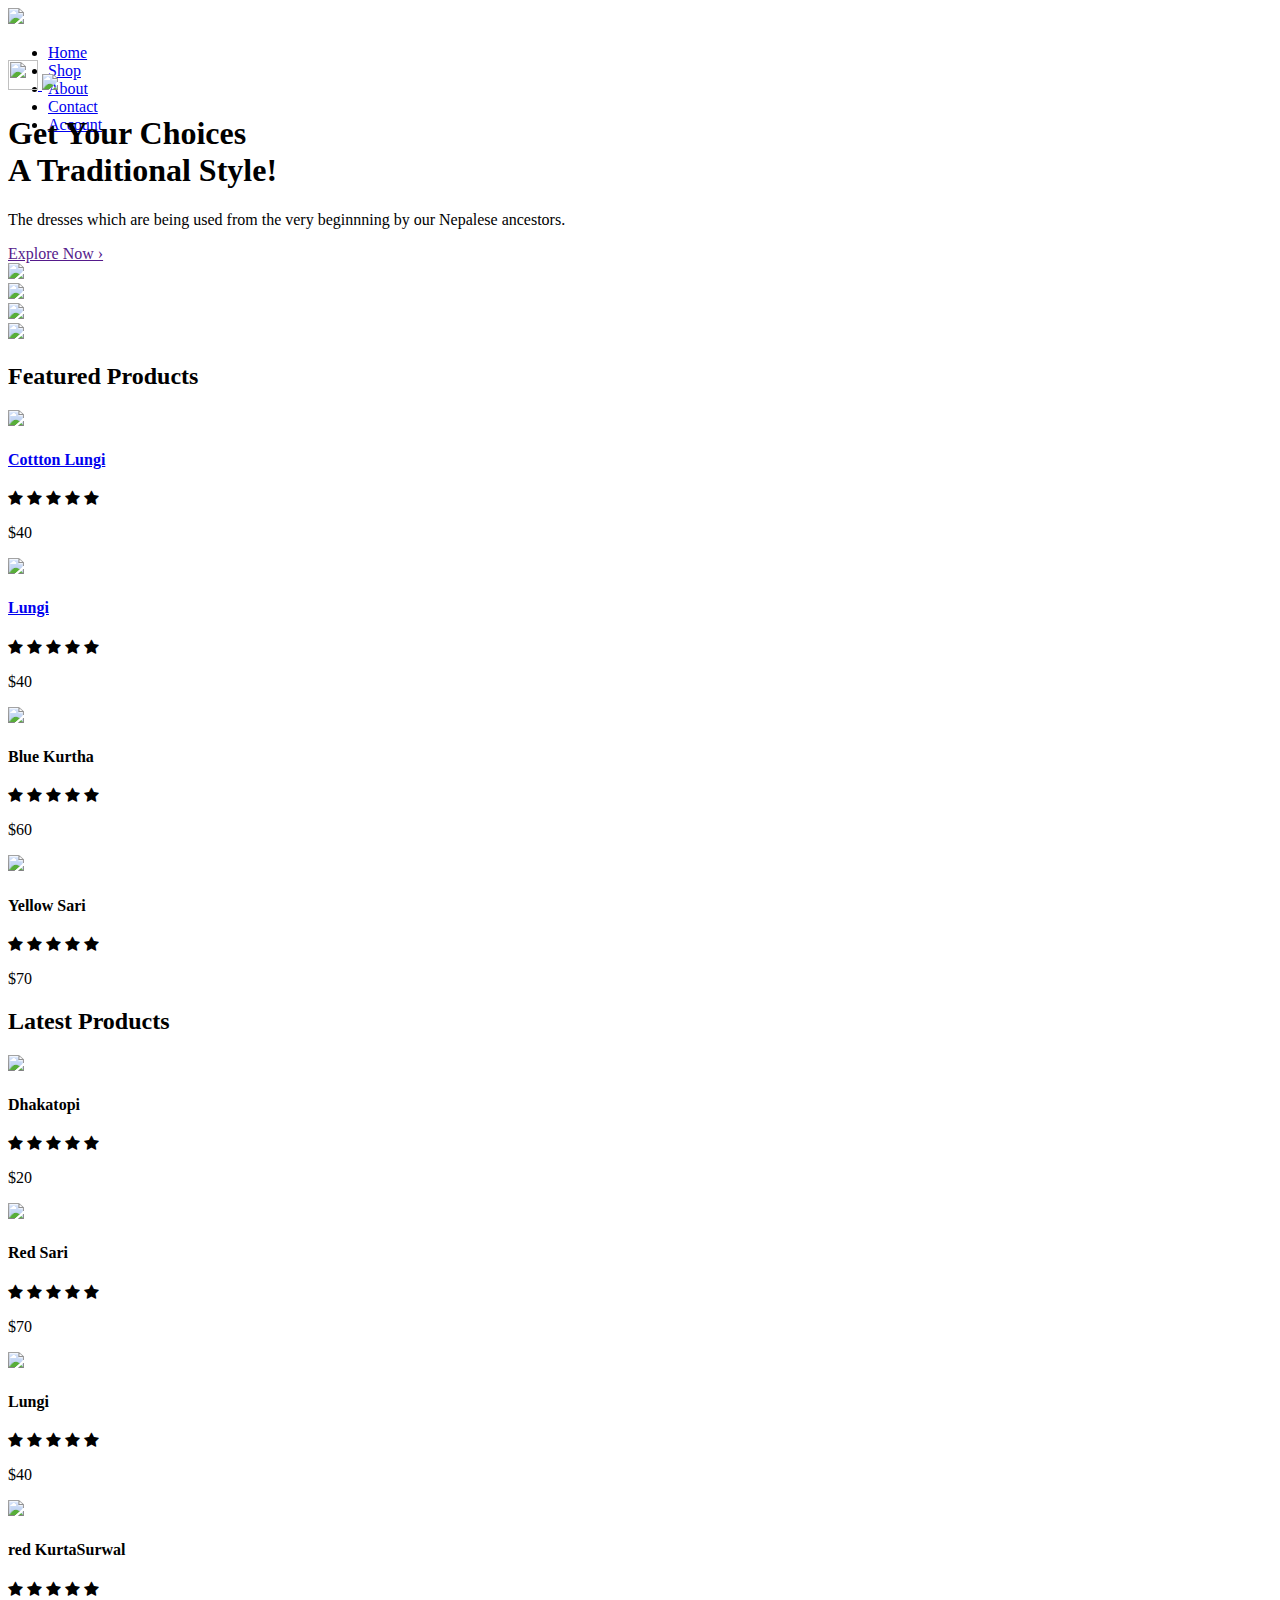
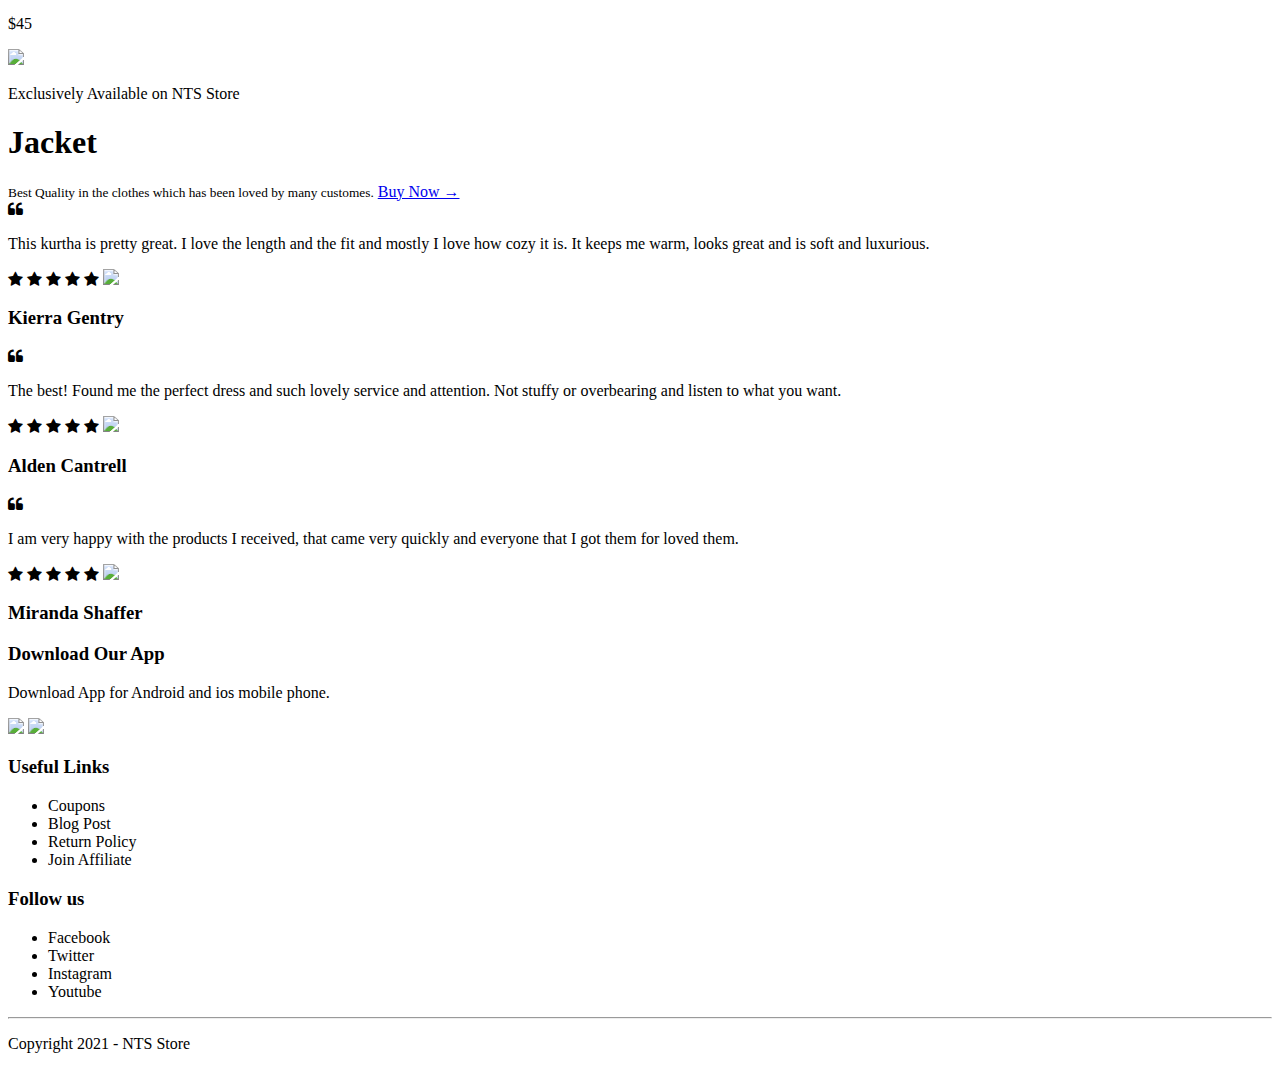
==== index.html @ 943eb790 "Add files via upload" ====
<!DOCTYPE html>
<html lang="en">
<head>
    <meta charset="UTF-8">
    <meta name="viewport" content="width=device-width, initial-scale=1.0">
    <title>Nepalese Clothing Store</title>
    <link rel="stylesheet" href="style.css">
    <link href="https://fonts.googleapis.com/css2?family=Poppins:wght@300;500;600;700&display=swap" rel="stylesheet">
    <link rel="stylesheet" href="https://cdnjs.cloudflare.com/ajax/libs/font-awesome/4.7.0/css/font-awesome.min.css">   
</head>
    <body>
        <div class="body">
        <div class="header">
        <div class="container">
        <div class="navbar">
            <div class="logo">
                <a href="index.html"><img src="Images/logo.PNG" width="125px"></div>
                </a>
        <nav>
            <ul id="MenuItems">
                <li><a href="index.html">Home</a></li>
                <li><a href="shop.html">Shop</a></li>
                <li><a href="about.html">About</a></li>
                <li><a href="contact.html">Contact</a></li>
                <li><a href="account.html">Account</a></li>
            </ul>
        </nav>
        <a href="cart.html"><img src="Images/cart.png" width="30px"  height="30px">
        </a>
        <img src="Images/menu.png" class="menu-icon" onclick="menutoggle()"> 
    </div>
        <div class="row">
            <div class="col-2">
                <h1> Get Your Choices<br>A Traditional Style!</h1>
                <p> The dresses which are being used from the very beginnning by our Nepalese ancestors.</p>
                <a href="" class="btn">Explore Now &#x203A;</a>
            </div>
                <div class="col-2">
                <img src="Images/daurasurwal.png">
                </div>  
        </div>
        </div>
        </div>
    
<!------ Featured Categories -------->
    <div class="categories">
        <div class="small-container">
            <div class="row">
                <div class="col-3">
                <img src="Images/dhakatopi.png">
                </div>
                <div class="col-3">
                <img src="Images/fkurtasurwal.png">
                </div>
                <div class="col-3">
                <img src="Images/dhoti.png">
                </div>
            </div>
        </div>
    </div>

<!------ Featured Products -------->
        <div class="small-container">
            <h2 class="title">Featured Products</h2>
            <div class="row">
                <div class="col-4">
                    <a href="productdetails.html"><img src="Images/flungi.png"></a>
                    <a href="productdetails.html"><h4>Cottton Lungi</h4></a>
                    <span class="fa fa-star checked"></span>
                    <span class="fa fa-star checked"></span>
                    <span class="fa fa-star checked"></span>
                    <span class="fa fa-star checked"></span>
                    <span class="fa fa-star"></span>
                    <p>$40</p>
                </div>
             <div class="col-4">
                    <a href="productdetails2.html"><img src="Images/mlungi.png"></a>
                    <a href="productdetails2.html"><h4>Lungi</h4></a>
                    <span class="fa fa-star checked"></span>
                    <span class="fa fa-star checked"></span>
                    <span class="fa fa-star checked"></span>
                    <span class="fa fa-star checked"></span>
                    <span class="fa fa-star"></span>
                    <p>$40</p>
                </div>
             <div class="col-4">
                    <img src="Images/kurtha.png">
                    <h4>Blue Kurtha</h4>
                    <span class="fa fa-star checked"></span>
                    <span class="fa fa-star checked"></span>
                    <span class="fa fa-star checked"></span>
                    <span class="fa fa-star checked"></span>
                    <span class="fa fa-star checked"></span>
                    <p>$60</p>
                </div>
                 <div class="col-4">
                    <img src="Images/sari.png">
                    <h4>Yellow Sari</h4>
                    <span class="fa fa-star checked"></span>
                    <span class="fa fa-star checked"></span>
                    <span class="fa fa-star checked"></span>
                    <span class="fa fa-star checked"></span>
                    <span class="fa fa-star"></span>
                    <p>$70</p>
                </div>
            </div>
            <h2 class="title">Latest Products</h2>
            <div class="row">
                <div class="col-4">
                    <img src="Images/dhakatopi3.png">
                    <h4>Dhakatopi</h4>
                    <span class="fa fa-star checked"></span>
                    <span class="fa fa-star checked"></span>
                    <span class="fa fa-star checked"></span>
                    <span class="fa fa-star checked"></span>
                    <span class="fa fa-star"></span>
                    <p>$20</p>
                </div>
             <div class="col-4">
                    <img src="Images/sari2.PNG">
                    <h4>Red Sari</h4>
                    <span class="fa fa-star checked"></span>
                    <span class="fa fa-star checked"></span>
                    <span class="fa fa-star checked"></span>
                    <span class="fa fa-star"></span>
                    <span class="fa fa-star"></span>
                    <p>$70</p>
                </div>
             <div class="col-4">
                    <img src="Images/mlungi1.png">
                    <h4>Lungi</h4>
                    <span class="fa fa-star checked"></span>
                    <span class="fa fa-star checked"></span>
                    <span class="fa fa-star checked"></span>
                    <span class="fa fa-star checked"></span>
                    <span class="fa fa-star"></span>
                    <p>$40</p>
                </div>
                 <div class="col-4">
                    <img src="Images/fkurtasurwal1.png">
                    <h4>red KurtaSurwal</h4>
                    <span class="fa fa-star checked"></span>
                    <span class="fa fa-star checked"></span>
                    <span class="fa fa-star checked"></span>
                    <span class="fa fa-star checked"></span>
                    <span class="fa fa-star"></span>
                    <p>$45</p>
                </div>
            </div>
        </div>
    </div>
            
<!---------------- offer ------------------>
    <div class="offer">
        <div class="small-container">
            <div class="row">
                <div class="col-2">
                <img src="Images/jacket.png" class="offer-img">
                </div>
                <div class="col-2">
                    <p>Exclusively Available on NTS Store</p>
                    <h1>Jacket</h1>
                    <small>Best Quality in the clothes which has been loved by many customes.</small>
                    <a href="cart.html" class="btn">Buy Now &#8594;</a>
                </div>
            </div>
        </div>
    </div>
        
<!----- testimonial -------->
        <div class="testimonial">
            <div class="small-container">
                    <div class="row">
                        <div class="col-3">
                            <i class="fa fa-quote-left"></i>
                            <p>This kurtha is pretty great. I love the length and the fit and mostly I love how cozy it is. It keeps me warm, looks great and is soft and luxurious.</p>
                            <span class="fa fa-star checked"></span>
                        <span class="fa fa-star checked"></span>
                        <span class="fa fa-star checked"></span>
                        <span class="fa fa-star checked"></span>
                        <span class="fa fa-star"></span>
                            <img src="Images/user-1.png">
                            <h3> Kierra Gentry
                            </h3>
                        </div>
                        <div class="col-3">
                            <i class="fa fa-quote-left"></i>
                            <p>The best! Found me the perfect dress and such lovely service and attention. Not stuffy or overbearing and listen to what you want.</p>
                            <span class="fa fa-star checked"></span>
                        <span class="fa fa-star checked"></span>
                        <span class="fa fa-star checked"></span>
                        <span class="fa fa-star checked"></span>
                        <span class="fa fa-star"></span>
                            <img src="Images/user-2.png">
                            <h3> Alden Cantrell
                            </h3>
                        </div>
                        <div class="col-3">
                            <i class="fa fa-quote-left"></i>
                            <p>I am very happy with the products I received, that came very quickly and everyone that I got them for loved them.</p>
                            <span class="fa fa-star checked"></span>
                        <span class="fa fa-star checked"></span>
                        <span class="fa fa-star checked"></span>
                        <span class="fa fa-star checked"></span>
                        <span class="fa fa-star checked"></span>
                            <img src="Images/user-3.png">
                            <h3> Miranda Shaffer </h3>
                        </div>
                    </div>
            </div>
        </div>
<!----------- footer ------------->
        <div class="footer">
            <div class="container">
                <div class="row">
                    <div class="footer-col-1">
                        <h3>Download Our App</h3>
                            <p>Download App for Android and ios mobile phone.</p>
                        <div class="app-logo">
                            <img src="Images/app-store.png">
                            <img src="Images/play-store.png">
                        </div>
                    </div>
                    <div class="footer-col-2">
                        <h3>Useful Links</h3>
                        <ul>
                            <li>Coupons</li>
                            <li>Blog Post</li>
                            <li>Return Policy</li>
                            <li>Join Affiliate</li>
                        </ul>
                    </div>
                    <div class="footer-col-3">
                        <h3>Follow us</h3>
                        <ul>
                            <li>Facebook</li>
                            <li>Twitter</li>
                            <li>Instagram</li>
                            <li>Youtube</li>
                        </ul>
                    </div>
                </div>
                <hr>
                <p class="copyright">Copyright 2021 - NTS Store</p>
            </div>
        </div>
    <!-------js for toggle menu------->
        <script>
            var MenuItems = document.getElementById("MenuItems");
            
            MenuItems.style.maxHeight= "0px";
            
            function menutoggle(){
                if(MenuItems.style.maxHeight== "0px"){
                    MenuItems.style.maxHeight= "200px";
                    }
            else{
                MenuItems.style.maxHeight = "0px";
                }
            }
        </script>
    
    
    
    
    
    
    
    
    
    
    
    
    
    
    
    
    </body>
</html>
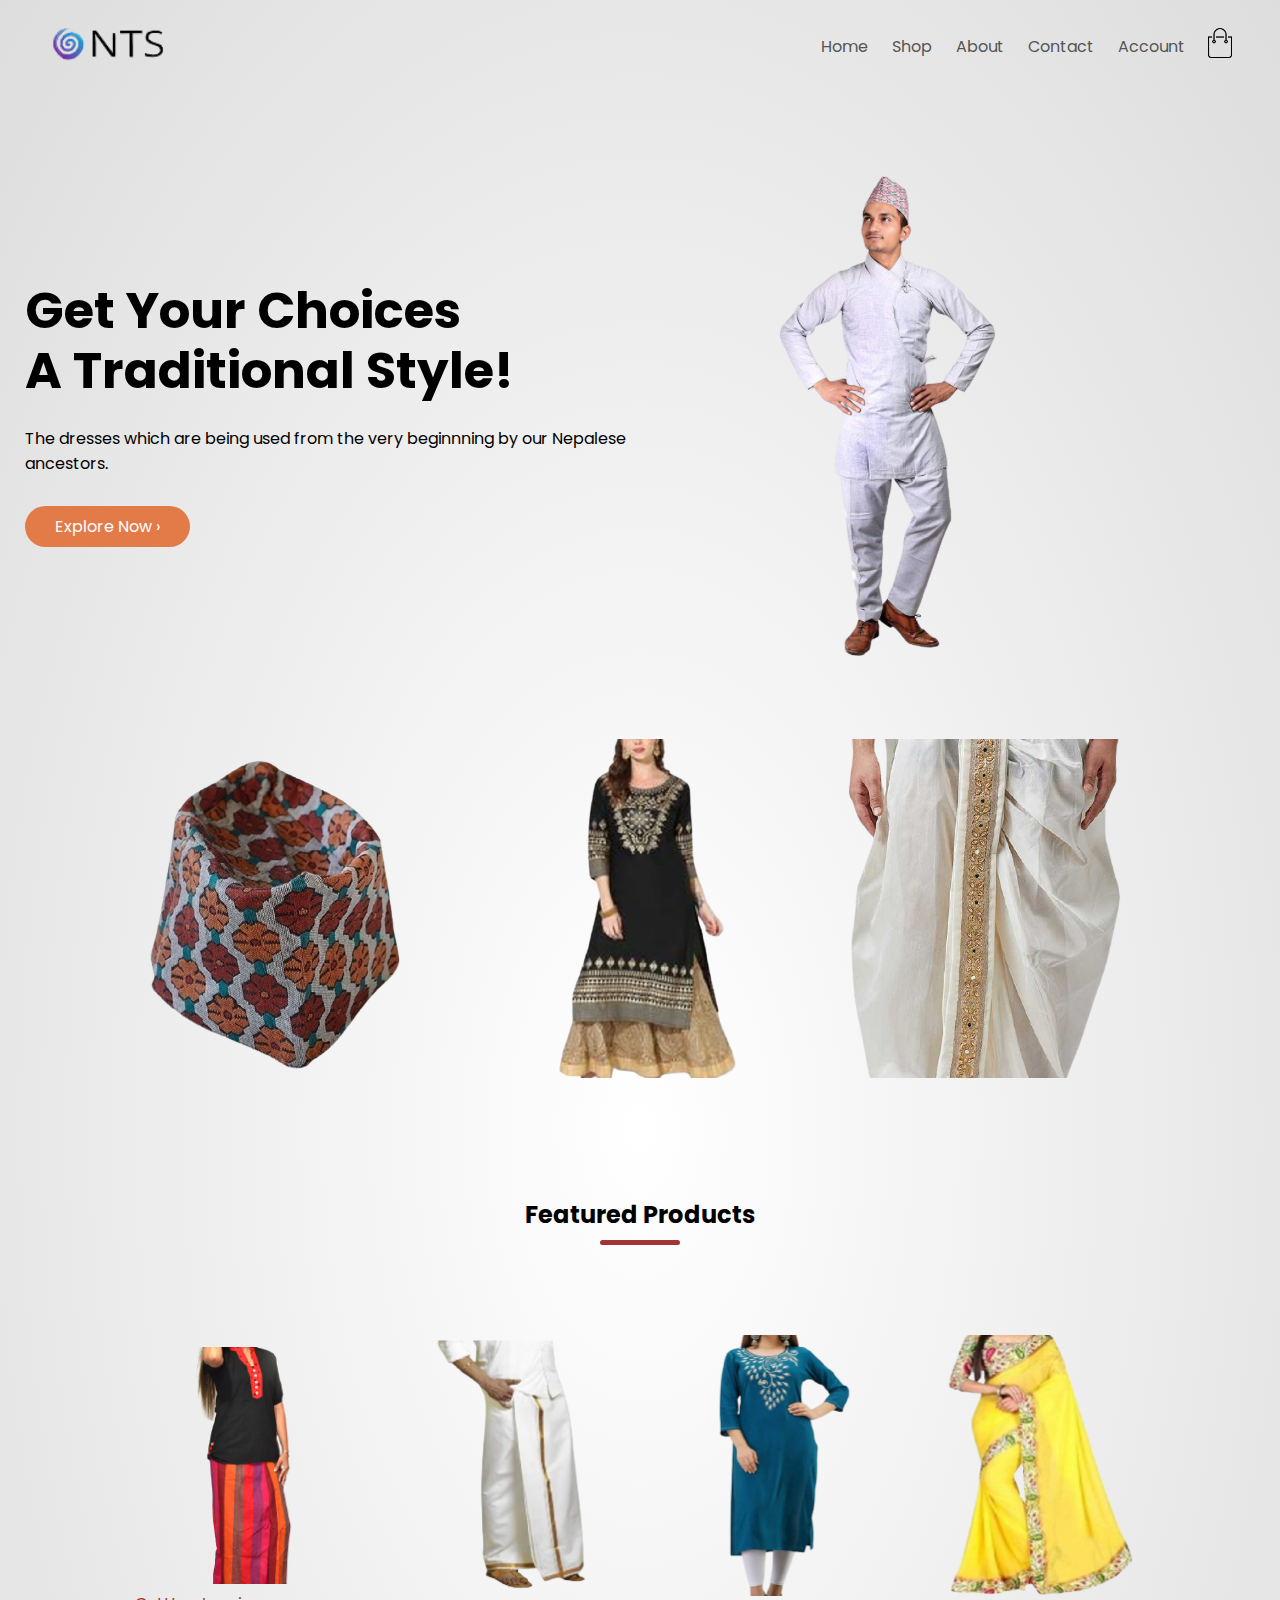
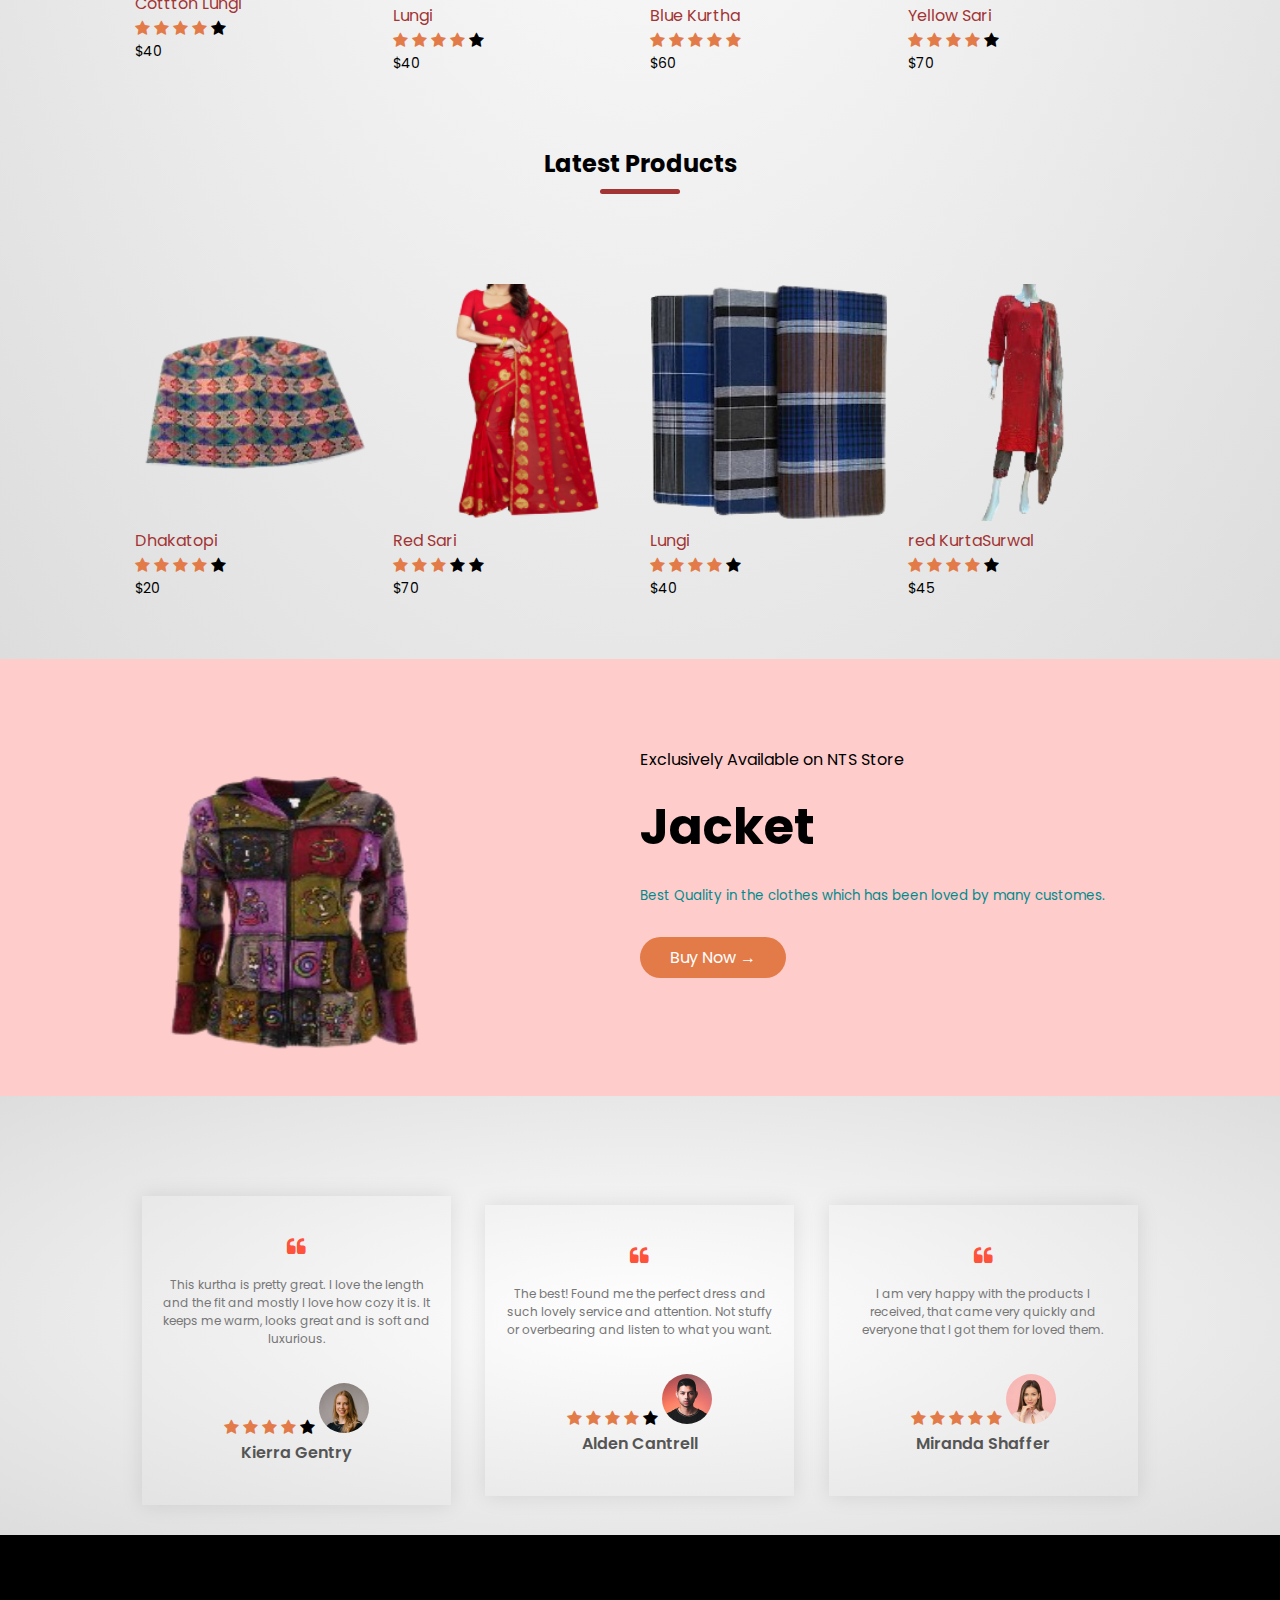
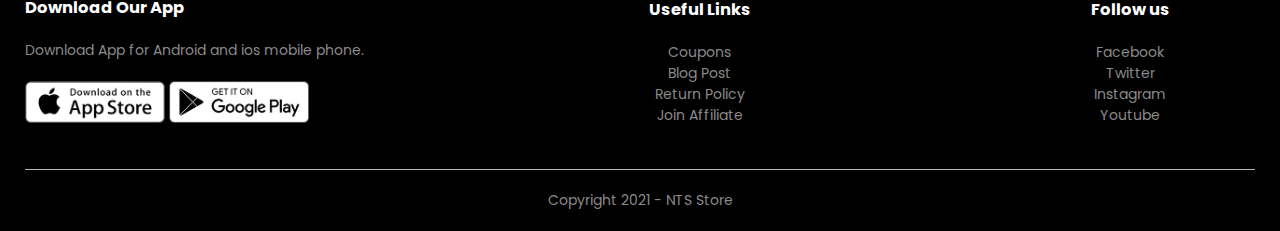
==== commit 6eaa5c92: "Update index.html" ====
--- a/index.html
+++ b/index.html
@@ -3,7 +3,7 @@
 <head>
     <meta charset="UTF-8">
     <meta name="viewport" content="width=device-width, initial-scale=1.0">
-    <title>Nepalese Clothing Store</title>
+    <title>Nepalese Traditional Store</title>
     <link rel="stylesheet" href="style.css">
     <link href="https://fonts.googleapis.com/css2?family=Poppins:wght@300;500;600;700&display=swap" rel="stylesheet">
     <link rel="stylesheet" href="https://cdnjs.cloudflare.com/ajax/libs/font-awesome/4.7.0/css/font-awesome.min.css">   
--- a/style.css
+++ b/style.css
@@ -0,0 +1,696 @@
+*{
+    margin: 0;
+    padding: 0;
+    box-sizing: border-box;
+    font-family: 'Poppins', sans-serif;
+}
+.body{
+    font-family: 'Poppins', sans-serif;
+    background: radial-gradient(#fff,#DDDDDD)
+}
+.navbar{
+    display: flex;
+    align-items: center;
+    padding: 20px;
+}
+nav{
+    flex: 1;
+    text-align: right;
+}
+nav ul{
+    display: inline-block;
+    list-style-type: none;
+}
+nav ul li{
+    display: inline-block;
+    margin-right: 20px;
+}
+a{
+    text-decoration: none;
+    color: #555;
+}
+.container{
+    max-width: 1300px;
+    margin: auto;
+    padding-left: 25px;
+    padding-right: 25px;
+}
+.row{
+    display: flex;
+    align-items: center;
+    flex-wrap: wrap;
+    justify-content: space-around;
+}
+.col-2{
+    flex-basis: 50%;
+    min-width: 300px;
+}
+.col-2 img{
+    max-width:100%;
+    padding: 50px px;
+}
+.col-2 h1{
+    font-size: 50px;
+    line-height: 60px;
+    margin: 25px 0;
+}
+.btn{
+    display: inline-block;
+    background: #E37B49;
+    color: #fff;
+    padding: 8px 30px;
+    margin: 30px 0;
+    border-radius: 30px;
+    transition: background 0.5s;
+}
+.btn:hover{
+    background: #563434;
+}
+
+.header .row{
+    margin-top: 70px; 
+}
+.categories{
+    margin: 70px 0;
+}
+.col-3{
+    flex-basis: 30%;
+    min-width: 250px;
+    margin-bottom: 30px;
+}
+.col-3 img{
+    width: 100%;
+    transition: transform 0.5s;
+}
+.small-container{
+    max-width: 1080px;
+    margin: auto;
+    padding-left: 25px;
+    padding-right: 25px;
+}
+.col-4{
+    flex-basis: 25%;
+    padding: 10px;
+    min-width: 200px;
+    margin-bottom: 50px;
+}
+.col-4 img{
+    width: 100%;
+}
+.title{
+    text-align: center;
+    margin: 0 auto 80px;
+    position: relative;
+    line-height: 60px;
+    color: #000000;
+}
+.title::after{
+    content: '';
+    background: #A23434;
+    width: 80px;
+    height: 5px;
+    border-radius: 5px;
+    position: absolute;
+    bottom: 0;
+    left: 50%;
+    transform: translate(-50%);    
+}
+h4{
+    color: #A23434;
+    font-weight: normal;
+}
+.col-4 p{
+    font-size: 14px;
+}
+.checked {
+  color: #E37B49;
+}
+.col-4:hover{
+    transform: translateY(-5px);
+}
+
+/*--------- offer ---------*/
+
+.offer{
+    background: #ffcccc;
+}
+.offer-img{
+    height: 350px;
+    width: 350px;
+    margin-top: 80px;
+    padding: 30px 0;
+}
+small{
+    color: darkcyan;
+}
+
+/*--------- testimonial -------*/
+
+.testimonial{
+    padding-top: 100px;
+    background: radial-gradient(#fff,#DDDDDD);
+}
+.testimonial .col-3{
+    text-align: center;
+    padding: 40px 20px;
+    box-shadow: 0 0 20px 0px rgba(0,0,0,0.1);
+    cursor: pointer;
+    transition: transform 0.5s;
+}
+.testimonial .col-3 img{
+    width: 50px;
+    margin-top: 20px;
+    border-radius: 50%;
+}
+.testimonial .col-3:hover{
+    transform: translateY(-10px);
+}
+.fa.fa-quote-left{
+    font-size: 20px;
+    color: #ff523b; 
+}
+.col-3 p{
+    font-size: 12px;
+    margin: 15px 0;
+    color: #777;
+}
+.testimonial .col-3 h3{
+    font-weight: 600;
+    color: #555;
+    font-size: 16px;
+}
+
+/*--------footer------*/
+
+.footer{
+    background: #000;
+    color: #8a8a8a;
+    font-size: 14px;
+    padding: 60px 0 20px;
+}
+.footer p{
+    color: #8a8a8a;
+}
+.footer h3{
+    color: #fff;
+    margin-bottom: 20px;
+}
+.footer-col-1, .footer-col-2, .footer-col-3{
+    min-width: 250px;
+    margin-bottom: 20px;
+}
+.footer-col-1{
+    flex-basis: 30%;
+}
+.footer-col-2{
+    flex: 1;
+    text-align: center;
+}
+.footer-col-2, .footer-col-3{
+    flex-basis: 12%;
+    text-align: center;
+}
+ul{
+    list-style-type: none;
+}
+.app-logo{
+    margin-top: 20px;
+}
+.app-logo img{
+    width: 140px;
+}
+.footer hr{
+    border: none;
+    background: #b5b5b5;
+    height: 1px;
+    margin: 20px 0;
+}
+.copyright{
+    text-align: center;
+}
+.menu-icon{
+    width: 28px;
+    margin-left: 20px;
+    display: none;
+}
+/*------- media query for menu ---------*/
+
+@media only screen and (max-width: 800px){
+    
+    nav ul{
+        position: absolute;
+        top: 70px;
+        left: 0;
+        background: #333;
+        width: 100%;
+        overflow: hidden;
+        transition: max-height 0.5s;
+    }
+    nav ul li{
+        display: block;
+        margin-right: 50px;
+        margin-top: 10px;
+        margin-bottom: 10px; 
+    }
+    nav ul li a{
+        color: #fff;
+    }
+    .menu-icon{
+        display: block;
+        cursor: pointer;
+    }
+}
+/*-------------- Shop page ----------------*/
+
+.row-2{
+    justify-content: space-between;
+    margin: 100px auto 50px;
+}
+select{
+    border: 1px solid #ff523b;
+    padding: 5px;
+}
+select:focus{
+   outline: none;
+}
+.page-btn{
+    margin: 0 auto 80px;
+}
+.page-btn span{
+    display: inline-block;
+    border: 1px solid #ff523b;
+    margin-left: 10px;
+    width: 40px;
+    height: 40px;
+    text-align: center;
+    line-height: 40px;
+    cursor: pointer;
+}
+.page-btn span:hover{
+    background: #ff523b;
+    color: white;
+}
+
+/*----- Single product details ------- */
+.single-product{
+    margin-top: 80px;
+}
+.single-product .col2 img{
+    padding: 0;
+}
+.single-product .col2{
+    padding: 20px;
+}
+.single-product h4{
+    margin: 20px 0;
+    font-size: 22px;
+    font-weight: bold; 
+}
+.single-product select{
+    display: block;
+    padding: 10px;
+    margin-top: 20px;
+}
+.single-product input{
+    width: 50px;
+    height: 40px;
+    padding-left: 10px;
+    font-size: 20px;
+    margin-right: 10px;
+    border: 1px solid #ff523b;
+}
+input:focus{
+    outline: none;
+}
+.single-product .fa{
+    color: #ff523b;
+    margin-left: 10px;
+}
+
+/*------ cart items --------- */
+
+
+.cart-page{
+    margin: 80px auto;
+}
+table{
+    width: 100%;
+    border-collapse: collapse;
+}
+.cart-info{
+    display: flex;
+    flex-wrap: wrap;
+    }
+th{
+    text-align: left;
+    padding: 5px;
+    color: #fff;
+    background: #ff523b;
+    font-weight: normal;
+    }
+td{
+    padding: 10px 5px;
+}
+td input{
+    width: 40px;
+    height: 30px;
+    padding: 5px;
+}
+td a{
+    color:#ff523b;
+    font-size: 12px;
+}
+td img{
+    width: 80px;
+    height: 80px;
+    margin-right: 10px;
+}
+.total-price{
+    display: flex;
+    justify-content: flex-end;
+}
+.total-price table{
+    border-top: 3px solid #ff523b;
+    width: 100%;
+    max-width: 400px;
+}
+td:last-child{
+    text-align: right;
+}
+th:last-child{
+    text-align: right;
+}
+
+
+/*-------- account-page ---------*/
+
+.account-page{
+    padding: 50px 0;
+    background: radial-gradient(#fff,#DDDDDD);
+}
+.form-container{
+    background: #fff;
+    width: 300px;
+    height: 400px;
+    position: relative;
+    text-align: center;
+    padding: 20px 0;
+    margin: auto;
+    box-shadow: 0 0 20px 0px rgba(0,0,0,0.1);
+    overflow: hidden;
+}
+.form-container span{
+    font-weight: bold;
+    padding: 0 10px;
+    color: #555;
+    cursor: pointer;
+    width: 100px;
+    display: inline-block;  
+}
+.form-btn{
+    display: inline-block;
+}
+.form-container form{
+    max-width: 300px;
+    padding: 0 20px;
+    position: absolute;
+    top: 130px;
+    transition: transform 1s;
+}
+form input{
+    width: 100%;
+    height: 30px;
+    margin: 10px 0;
+    padding: 0 10px;
+    border: 1px solid #ccc;
+}
+form .btn{
+    width: 100%;
+    border: none;
+    cursor: pointer;
+    margin: 10px 0; 
+}
+form .btn:focus{
+    outline: none;
+}
+#LoginForm{
+    left: -300px;
+}
+#RegForm{
+    left: 0;
+}
+form a{
+    font-size: 12px;
+} 
+#Indicator{
+    width: 100px;
+    border: none;
+    background: #ff523b;
+    height: 3px;
+    margin-top: 8px;
+    transform: translateX(100px);
+    transition: transform 1s;
+}
+
+/*------- contact page --------*/
+
+
+*
+{
+    margin: 0;
+    padding: 0;
+    box-sizing: border-box;
+    font-family: 'Poppins', sans-serif;
+}
+.contact{
+    position: relative;
+    min-height: 100%;
+    padding: 50px 100px;
+    display: flex;
+    justify-content: center;
+    align-items: center;
+    flex-direction: column;
+    background-color: #62867C;    
+}
+.contact .content{
+   max-width: 800px;
+    text-align: center;
+}
+.contact .content h2{
+    font-size: 36px;
+    font-weight: 500;
+    color: #fff;
+}
+.contact .content p{
+    font-weight: 300;
+    color: #fff;
+}
+.big-container{
+    width: 100%;
+    display: flex;
+    justify-content: center;
+    align-items: center;
+    margin-top: 30px;
+}
+.big-container .contactInfo{
+    width: 50%;
+    display: flex;
+    flex-direction: column;
+}
+.big-container .contactInfo .box{
+    position: relative;
+    padding: 20px 0;
+    display: flex;
+}
+.big-container .contactInfo .box .icon{
+    min-width: 60px;
+    height: 60px;
+    background: #fff;
+    display: flex;
+    justify-content: center;
+    align-items: center;
+    border-radius: 50%;
+    font-size: 22px;
+}
+.big-container .contactInfo .box .text{
+    display: flex;
+    margin-left: 20px;
+    font-size: 16px;
+    color: #fff;
+    flex-direction: column;
+    font-weight: 300;
+}
+.big-container .contactInfo .box .text h3{
+    font-weight: 500;
+    color: #00bcd4;
+}
+.contactForm{
+    width: 40%;
+    padding: 40px;
+    background: #fff;
+}
+.contactForm h2{
+    font-size: 30px;
+    color: #333;
+    font-weight: 500;
+}
+.contactForm .inputBox{
+    position: relative;
+    width: 100%;
+    margin-top: 12px;
+}
+.contactForm .inputBox input,
+.contactForm .inputBox textarea{
+    width: 100%;
+    padding: 5px 0;
+    font-size: 16px;
+    margin: 10px 0;
+    border: none;
+    border-bottom: 2px solid #333;
+    outline: none;
+    resize: none;
+}
+.contactForm .inputBox span{
+    position: absolute;
+    left: 0;
+    padding: 5px 0; 
+    font-size: 16px;
+    margin: 10px 0;
+    pointer-events: none;
+    transition: 0.5s;
+    color: #666;
+}
+.contactForm .inputBox input:focus ~ span,
+.contactForm .inputBox input:valid ~ span,
+.contactForm .inputBox textarea:focus ~ span,
+.contactForm .inputBox textarea:valid ~ span{
+    color: #e91e63;
+    font-size: 12px;
+    transform: translateY(-20px);
+}
+.contactForm .inputBox input[type= "submit"]{
+    height: 50px;
+    width: 100px;
+    background: #00bcd4;
+    color: #fff;
+    border: none;
+    cursor: pointer;
+    padding: 1px;
+    font-size: 18px; 
+}
+
+/*----------about us page----------*/
+    
+    
+.about{
+        background: #62867C;
+        display: flex;
+        align-items: center;
+        justify-content: center;
+        flex-direction: column;
+    }
+.box1{
+        width: 300px;
+        height: 400px;
+    }
+.box1 img{
+        width: 100%;
+        height: 100%;
+        border-radius: 10px;
+}
+.box2{
+    width: 500px;
+    height: 200px;
+    background-color: white;
+    padding: 1rem;
+    border-radius: 10px;
+    margin-top: 0px;
+}
+.box2 .child{
+    padding-bottom: 15px;
+    text-align: center;
+}
+.box2 .child h2{
+    margin-top: -20px;
+    color: chocolate;
+    letter-spacing: 5px;
+}
+.box2 .child1 p{
+    margin-top: -20px;
+    line-height: 1.5;
+}
+.box2 .child a{
+    margin-right: 8px;
+    font-size: 20px;
+    color: #62867C;   
+}
+.box2 .child a:hover{
+    color: chocolate;
+}
+
+
+/*-------media query for less than 600 screen size------*/
+@media only screen and (max-width: 600px){
+    .row{
+        text-align: center;
+    }
+    .col-2, .col-3{
+        flex-basis: 100%;
+    }
+    .single-product .row{
+        text-align: left;
+    }
+    .single-product .col-2{
+        padding: 20px 0;
+    }
+    .single-product h1{
+        font-size: 26px;
+        line-height: 32px;  
+    }
+    
+    .cart-info p{
+        display: none;
+    }
+    
+    .contact{
+        padding: 50px;
+    }
+    .contactForm{
+        width: auto;
+    }
+    .big-container{
+        flex-direction: column;
+    }
+    .big-container .contactInfo{
+        margin-bottom: 40px;
+    }
+    .big-container .contactInfo{
+        width: 100%;
+    }
+    
+   
+    
+    
+    }
+   
+    
+}
+
+
+
+
+
+
+
+
+
+
+
+
+
+
+
+
+
+
+
